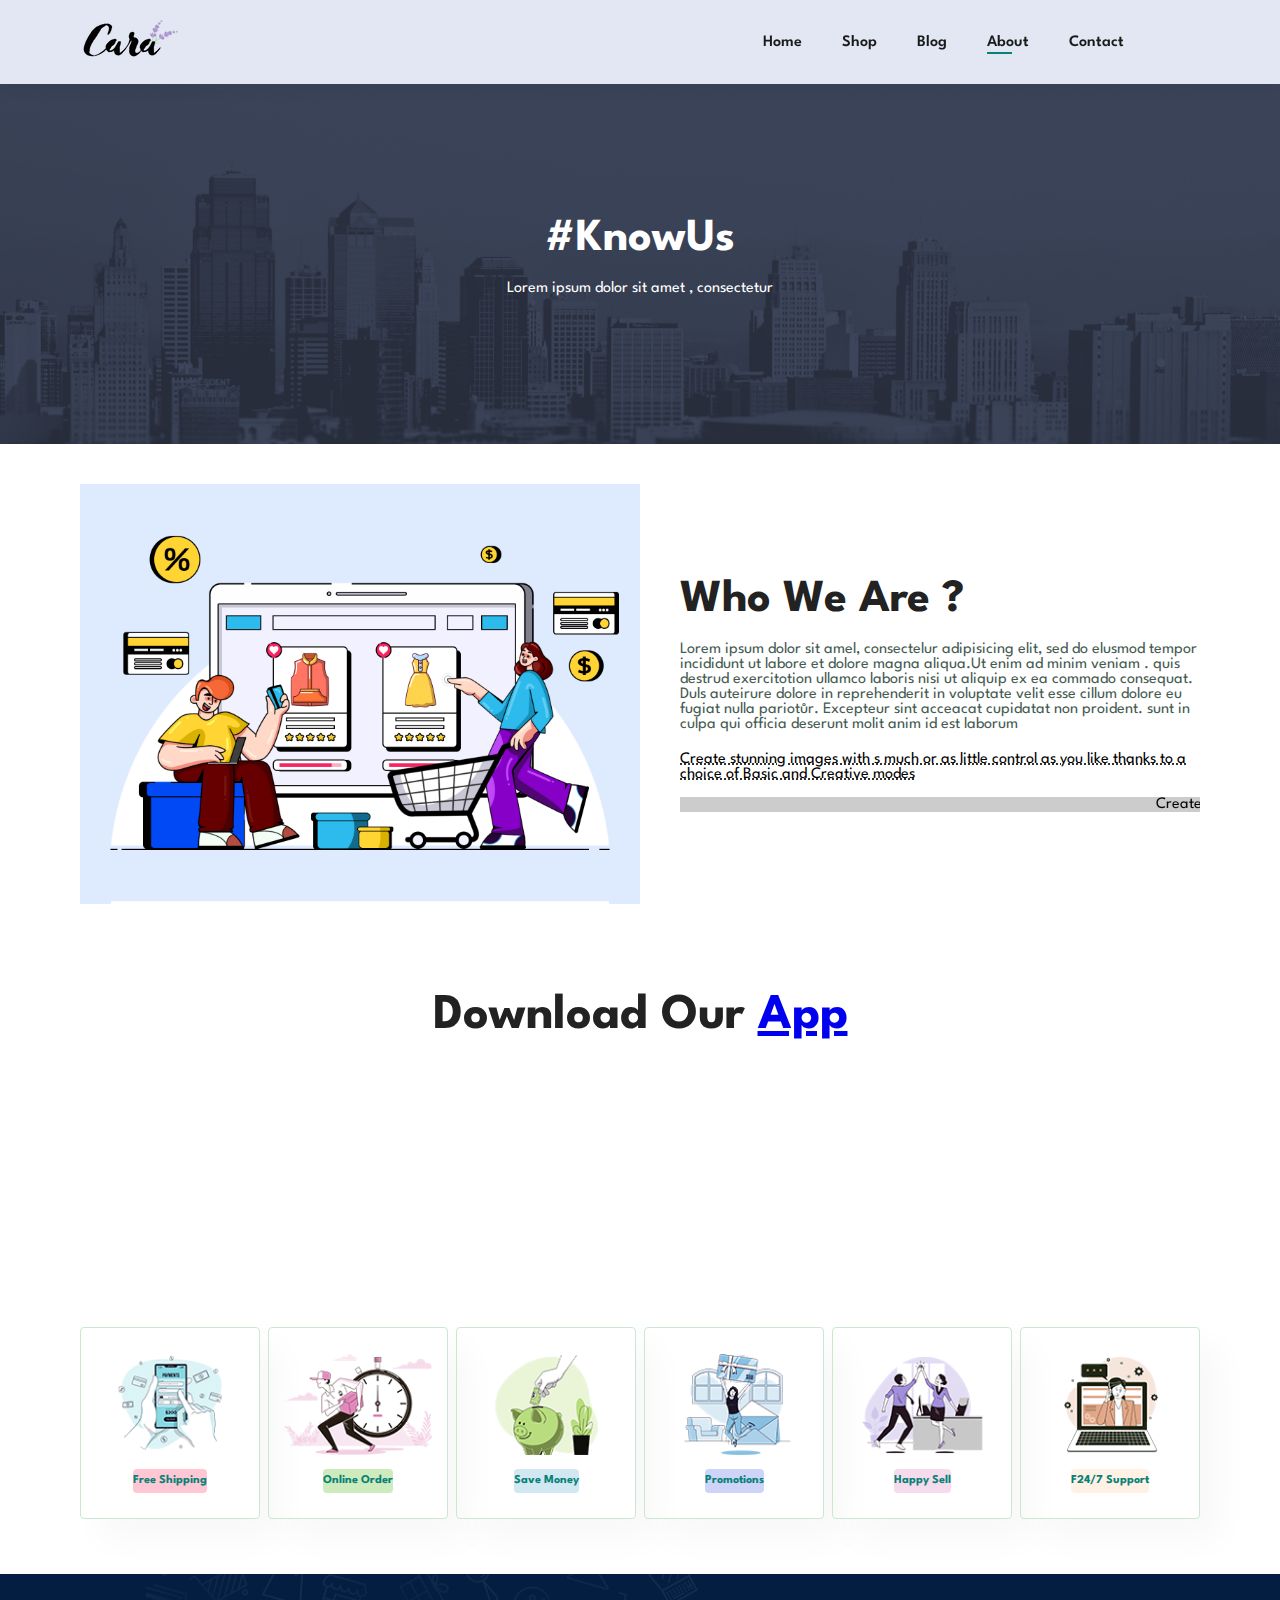
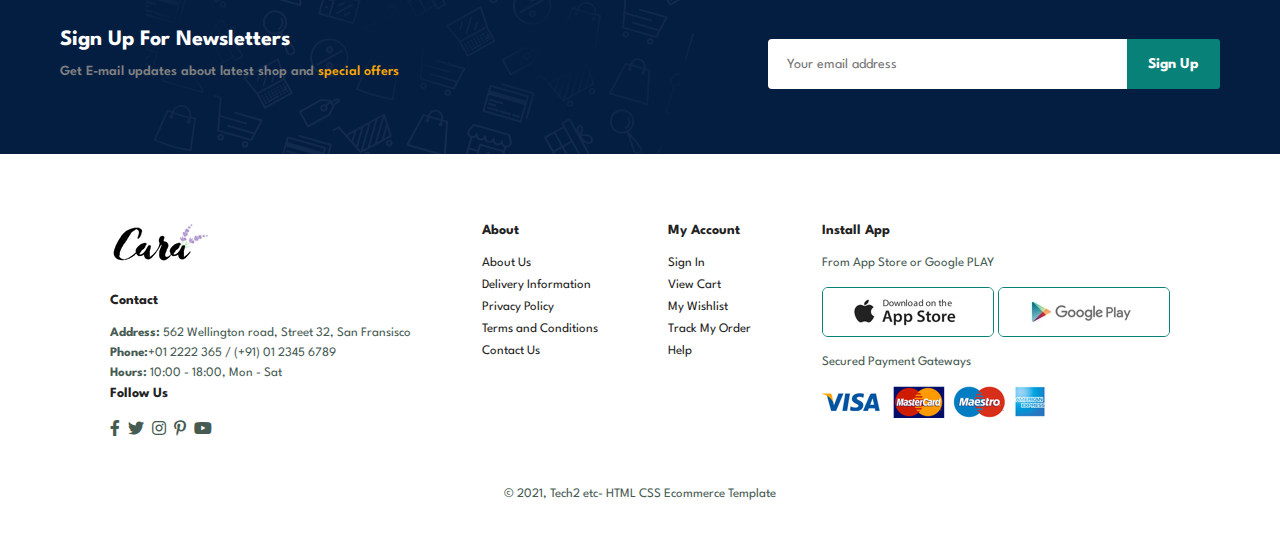
==== Build-and-Deploy-Ecommerce-Website-main/about.html @ 0dcd0d37 "Add files via upload" ====
<!DOCTYPE html>
<html lang="en">

    <head>
        <meta charset="UTF-8">
        <meta http-equiv="X-UA-Compatible" content="IE=edge">
        <meta name="viewport" content="width=device-width, initial-scale=1.0">
        <title>Tech2etc Ecommerce Tutorial</title>
        <link rel="stylesheet" href="https://pro.fontawesome.com/releases/v5.10.0/css/all.css" />

        <link rel="stylesheet" href="style.css">
    </head>

    <body>
 <section id="header">
    <a href="#"><img src="img/logo.png" class="logo" alt=""></a>

    <div>
        <ul id="nav-bar">
            <li><a href="index.html">Home</a></li>
            <li><a  href="shop.html">Shop</a></li>
            <li><a href="blog.html">Blog</a></li>
            <li><a class="active"  href="about.html">About</a></li>
            <li><a href="contact.html">Contact</a></li>
            <li id="lg-bag"><a href="cart.html"><i class="far fa-shopping-bag"></i></a></li>
            <a href="#" id="close"><i class="far fa-times"></i></a>

        </ul>
    </div>
    <div id="mobile">
        
        <a href="cart.html"><i class="far fa-shopping-bag"></i></a>
        <i id="bar" class="fas fa-outdent"></i>
    </div>
 </section>
 <section id="page-header" class="about-header">
    
    <h2>#KnowUs</h2>
    
    <p>Lorem ipsum  dolor sit amet , consectetur</p>
   
 </section>
 <section id="about-head" class="section-p1">
   <img src="img/about/a6.jpg" alt="">
    <div>
        <h2>Who We Are ?</h2>
        <p>Lorem ipsum dolor sit amel, consectelur adipisicing elit, sed do
            elusmod tempor incididunt ut labore et dolore magna aliqua.Ut
            enim ad minim veniam . quis destrud exercitotion ullamco laboris
            nisi ut aliquip ex ea commado consequat. Duls auteirure dolore in
            reprehenderit in voluptate velit esse cillum dolore eu fugiat nulla
            pariotůr. Excepteur sint acceacat cupidatat non proident. sunt in
            culpa qui officia deserunt molit anim id est laborum</p>

         <abbr title="">Create stunning images with s much or as little control as you
             like thanks to a choice of Basic and Creative modes</abbr>   
         <br><br>    
         <marquee bgcolor="#ccc" loop="-1" scrollamount="5" width="100%">Create stunning images with s much or as little control as you
            like thanks to a choice of Basic and Creative modes</marquee>
    </div>

 </section>


<section id="about-app" class="section-p1">
    <h1>Download Our <a href="#">App</a></h1>
    <div class="video">
        <video autoplay muted loop src="img/about/1.mp4"></video>
    </div>



</section>
<section id="feature" class="section-p1">
    <div class="fe-box">
        <img src="img/features/f1.png" alt="">
        <h6>Free Shipping</h6>
    </div>
    <div class="fe-box">
        <img src="img/features/f2.png" alt="">
        <h6>Online Order</h6>
    </div>
    <div class="fe-box">
        <img src="img/features/f3.png" alt="">
        <h6>Save Money</h6>
    </div>
    <div class="fe-box">
        <img src="img/features/f4.png" alt="">
        <h6>Promotions</h6>
    </div>
    <div class="fe-box">
        <img src="img/features/f5.png" alt="">
        <h6>Happy Sell</h6>
    </div>
    <div class="fe-box">
        <img src="img/features/f6.png" alt="">
        <h6>F24/7 Support</h6>
    </div>

    
 </section>

 <section id="newsletter">
  
    <div class="newtext">
        <h4>Sign Up For Newsletters</h4>
        <p>Get E-mail updates about latest shop and <span>special offers</span> </p>

     </div>
     <div class="form">
        <input type="text" placeholder="Your email address">
        <button class="normal">Sign Up</button>
     </div>
    
</section> 

<footer class=" section-p1">
    <div class="col">
        <img class="logo" src="img/logo.png" alt="">
        <h4>Contact</h4>
        <p><strong>Address:</strong> 562 Wellington road, Street 32, San Fransisco</p>
        <p><strong>Phone:</strong>+01 2222 365 / (+91) 01 2345 6789</p>
        <p><strong>Hours:</strong> 10:00 - 18:00, Mon - Sat</p>
        <div class="follow">
            <h4>Follow Us</h4>
            <div class="icon">
                
                <i class="fab fa-facebook-f"></i>
    
                <i class="fab fa-twitter"></i>
                <i class="fab fa-instagram"></i>
                <i class="fab fa-pinterest-p"></i>
                <i class="fab fa-youtube"></i>
            </div>
        </div>
    </div>
    <div class="col">
        <h4>About</h4>
        <a href="#">About Us</a>
        <a href="#">Delivery  Information</a>
        <a href="#">Privacy Policy</a>
        <a href="#">Terms and Conditions</a>
        <a href="#">Contact Us</a>
    </div>
    <div class="col">
        <h4>My Account</h4>
        <a href="#">Sign In</a>
        <a href="#">View Cart</a>
        <a href="#">My Wishlist</a>
        <a href="#">Track My Order</a>
        <a href="#">Help</a>
    </div>
    <div class="col install">
        <h4>Install App</h4>
        <p>From App Store or Google PLAY</p>
        <div class="row">
            <img src="img/pay/app.jpg" alt="">
            <img src="img/pay/play.jpg" alt="">
        </div>
        <p>Secured Payment Gateways</p>
            <img src="img/pay/pay.png" alt="">
        
    </div>
    <div class="copy-right">
        <p> © 2021, Tech2 etc- HTML CSS Ecommerce Template </p>
    </div>
    


        <script src="script.js"></script>
    </body>
</footer>
</html>
---- Build-and-Deploy-Ecommerce-Website-main/style.css ----
@import url("https://fonts.googleapis.com/css2?family=Spartan:wght@100;200;300;400;500;600;700;800;900&display=swap");
* {
  margin: 0;
  padding: 0;
  box-sizing: border-box;
  font-family: "Spartan", sans-serif;
}

html {
  scroll-behavior: smooth;
}

/* Global Styles */

h1 {
  font-size: 50px;
  line-height: 64px;
  color: #222;
}

h2 {
  font-size: 46px;
  line-height: 54px;
  color: #222;
}

h4 {
  font-size: 20px;
  color: #222;
}

h6 {
  font-weight: 700;
  font-size: 12px;
}

p {
  font-size: 16px;
  color: #465b52;
  margin: 15px 0 20px 0;
}

.section-p1 {
  padding: 40px 80px;
}

.section-m1 {
  margin: 40px 0;
}

body {
  width: 100%;
}


/*header start*/

#header{
  display: flex;
  align-items: center;
  justify-content: space-between;
  padding: 20px 80px;
  background-color: #E3E6F3;
  box-shadow: 0 5px 15px rgba(0, 0, 0,0.06);
  z-index: 999;
  position: sticky;
  top: 0;
  left: 0;
}

#nav-bar{
  display: flex;
  align-items: center;
  justify-content: center;
  

}
#nav-bar.active{
  
  right:0px;

}
#nav-bar li{
  list-style: none;
  padding: 0 20px;
  position: relative;
  
}
#nav-bar li a{
  text-decoration: none;
  font-size: 16px;
  font-weight: 600;
  color: #1a1a1a;
  transition: 0.3s ease;

}
#nav-bar li a:hover,
  #nav-bar li a.acive{
  color: #088178;
 

}
#nav-bar li a.active::after,
#nav-bar li a:hover::after{
  content: "";
  width: 30%;
  height: 2px;
  background-color: #088178;
  position: absolute;
  bottom: -4px;
  left: 20px;
}
#mobile{
  display: none;
  align-items: center;
}
#close{
  display: none;
}

/*home page*/
#Hero{
  background-image: url(img/hero4.png);
  height: 90vh;
  width: 100%;
  background-size: cover;
  background-position: top 25% right 0;
  padding: 0 80px;
  display: flex;
  align-items: flex-start;
  justify-content: center;
  flex-direction: column;

}
#Hero h4{
  padding-bottom: 15px;

}
#Hero h1{
  color: #088178;
}
#Hero button{
  background-image: url(img/button.png);
  background-color: transparent;
  color: #088178;
  border: 0;
  padding: 14px 80px 14px 65px;
  font-weight: bold;
  background-repeat: no-repeat;
  cursor: pointer;
  font-size: 15px;
}
#feature{
  display: flex;
  align-items: center;
  justify-content: space-between;flex-wrap: wrap;

}
#feature .fe-box{
  width: 180px;
  text-align: center;
  padding: 25px 15px;
  box-shadow: 20px 20px 34px rgba(0, 0, 0,0.03);
  border: 1px solid #cce7d0;
  border-radius: 4px;
  margin: 15px 0;
}
#feature .fe-box:hover{
  box-shadow: 10px 10px 54px rgba(80, 72, 231,0.6);
}
#feature .fe-box h6 {
  padding: 10x 9px 7px 9px;
  display: inline-block;
  line-height: 2;
  border-radius: 4px;
  background-color: #ffc7d3; 
  color: #088178;
}
#feature .fe-box img{
  width: 100%;
  margin-bottom: 10px;
}
#feature .fe-box:nth-child(2) h6{
  background-color: #cdebbc;
}
#feature .fe-box:nth-child(3) h6{
  background-color: #d1e8f2;
}
#feature .fe-box:nth-child(4) h6{
  background-color: #cdd4f8;
}
  #feature .fe-box:nth-child(5) h6{
    background-color: #f6dbec;
  }
  #feature .fe-box:nth-child(6) h6{
    background-color: #fff2e5;
  }
  #Product1{
    text-align: center;
  }
  #Product1 .pro-container{
    display:flex;
    flex-direction: row;
    justify-content: space-between;
    padding-top:20px;
    flex-wrap: wrap;
  }
  #Product1 .pro{
    width: 23%;
    min-width: 250px;
    padding: 10px 12px;
    border: 1px solid #cce7d0 ;
    border-radius: 25px;
    cursor: pointer;
    box-shadow: 20px 20px 30px rgba(0, 0, 0,0.02);
    transition: 0.2s ease;
    margin: 15px 0;
    position: relative;
  }
  #Product1 .pro img{
     width: 100%;
    border-radius: 20px;
  }
  #Product1 .pro:hover{
    box-shadow: 10px 10px 54px rgba(0, 0, 0,0.6);
  }
  #Product1 .pro .des{
    text-align:start;
    padding: 10px 0;
  }
  #Product1 .pro .des span{
    color: #606063;
    font-size: 12px;

  }
  #Product1 .pro .des h5{
padding-top: 7px;
color: #1a1a1a;
font-size: 14px;
  }
  
  #Product1 .pro .des i{
    font-size: 12px;
    color: rgb(243, 181, 25);
  }
  #Product1 .pro .des h4{
    padding-top: 7px;
    font-size: 15px;
    font-weight: 700;
    color: #088178;
  }
  #Product1 .pro .cart{
    width: 40px;
    height: 40px;
    line-height: 40px;
    border-radius: 50px;
    background-color: #e8f6ea;
    font-weight: 500;
    color: #088178;
    border: 1px solid #cce7d0;
    position: absolute;
    bottom: 20px;
    right: 10px;
  }
  #banner img{
    width: 100%;
    display: block;
  }
  #banner{
    display: flex;
    flex-direction: column;
    justify-content: center;
    align-items: center;
    text-align: center;
    background-image: url(img/banner/b2.jpg);
    width: 100%;
    height: 40vh;
    background-size: cover;
  }
  #banner h4{
    color: white;
    font-size: 14px;
     
  }
  #banner h2{
    color: white;
    padding-top: 10px;
    padding-bottom: 10px ;
    font-size:35px;
    line-height: 40px;
     
  }
  #banner h2 span{
    color: red;
  }
  button.normal{
    font-size: 15px;
    line-height: 30px;
    font-weight:700;
    border-radius: 3px;
    width: 120px;
    border: 1px solid transparent;
    cursor: pointer;
    transition: 0.2s;
    
  }
  #banner button:hover{
    background-color: rgb(41, 155, 155);
    color: white;
    
  }
  
  #sm-banner .banner-box{
    display: flex;
    background-image: url(img/banner/b17.jpg);
    background-size: cover;
    justify-content: center;
    align-items:flex-start;
    height: 50vh;
    min-width: 580px;
    flex-direction: column;
    background-position: center;
    padding:30px ;

  }
  #sm-banner .banner-box2{
    background-image: url(img/banner/b10.jpg);
  }
  #sm-banner{
    display: flex;
    justify-content: space-between;
    flex-wrap: wrap;
  }
  #sm-banner h4{
    color: #fff;
    font-size: 20px;
    font-weight: 300;

  }
  #sm-banner h2{
color: white;
font-size: 28px;
font-weight: 800;
  }
  #sm-banner p{
    color: white;
    font-size: 14px;
    font-weight: 500;
    padding-bottom: 15px;
  }
  button.white{
    font-size: 13px;
    line-height: 30px;
    font-weight:600;
    border-radius: 7px;
    width: 120px;
    border: 1px solid white;
    cursor: pointer;
    transition: 0.2s;
    color: white;
    background-color:transparent;
    outline: none;
    
  }
  #sm-banner .banner-box:hover button{

background-color: #088178;
border: 1px solid #088178;

  }
  #banner3 .banner-box{
    display: flex;
    background-image: url(img/banner/b7.jpg);
    background-size: cover;
    justify-content: center;
    align-items:flex-start;
    height: 30vh;
    min-width: 30%;
    flex-direction: column;
    background-position: center;
    padding: 20px;
    margin-bottom: 20px;
    
  }
  #banner3 h2{
    color: white;
    font-weight: 900;
    font-size: 22px;
padding-left:14px;
  }
  #banner3 p{
    color: #ec544e;
    font-weight: 800;
    font-size: 15px;
    padding-left: 14px;
  }
  #banner3{
    display: flex;
    justify-content: space-between;
    flex-wrap: wrap;
    padding: 0 80px;
  }
   #banner3 .b4{
    background-image: url(img/banner/b4.jpg);
  }
   #banner3 .b5{
    background-image: url(img/banner/b18.jpg);
   }
   
   #newsletter{
    display: flex;
    justify-content:space-between;
    flex-wrap: wrap;
    align-items: center;
    background-image: url(img/banner/b14.png);
    background-repeat: no-repeat;
    background-position: 20% 30%;
    background-color: #041e42;
    height: 20vh;
   }
   #newsletter .newtext h4{
    color: white;
    padding-left: 60px;
    font-weight: 700;
    font-size: 22px;
    
   }
   #newsletter .newtext span{
    color: rgba(255, 170, 0, 0.985);
   }
   #newsletter .newtext p{
     color: gray;
     padding-left: 60px;
     font-size: 14px;
     font-weight: 600;
   }
   #newsletter .form{
    padding-right: 60px;
    border: 1px;
    border-radius: 3px;
   }
   #newsletter input{
     height: 3.125rem;
     padding: 0 1.25em;
     font-size: 14px;
     width: 100%;
     border: 1px solid transparent;
     border-radius: 4px;
     outline: none;
     border-top-right-radius: 0;
     border-bottom-right-radius:0;
   }
   #newsletter button{
    background-color: #088178;
    color: white;
    white-space: nowrap;
    border-top-left-radius: 0;
     border-bottom-left-radius:0;
   }
   #newsletter .form{
    display: flex;
    width: 40%;
   }
   footer{
    display: flex;
    flex-wrap: wrap;
    justify-content: space-between;
   }
   footer .col{
    display: flex;
    flex-direction: column;
    align-items:flex-start;
    margin-bottom: 20px;
    padding: 30px;
    
   }
   
  footer .logo{
    margin-bottom: 30px;
   }
  footer h4{
    font-size: 14px;
    padding-bottom: 20px;
  }
  footer p{
    font-size: 13px;
    padding: 0 0 8px 0;
  }
  footer a{
    font-size: 13px;
    text-decoration: none;
    color: #222;
    margin-bottom: 10px;
  }
  footer .follow i{
    padding-right: 4px;
    color: #465b52;
    cursor: pointer;
  }
  footer .install .row img{
 border: 1px solid#088178;
 border-radius: 6px;
  }
footer .install img{
  margin: 10px 0 15px 0;
}
footer .follow i:hover,
footer a:hover{
  color: #088178;
}
footer .copy-right{
  width: 100%;
  text-align: center;
}

/*Shop Page*/

#page-header{
  background-image: url(./img/banner/b1.jpg);
  width: 100%;
  height: 40vh;
  background-size: cover;
  display: flex;
  justify-content: center;
  text-align: center;
  flex-direction: column;
  padding: 14px;

}
#page-header h2,
#page-header p{
 color: #fff;
}

#pagination{
  text-align: center;

}
#pagination a{
  text-decoration: none;
  background-color: #088178;
  padding: 15px 20px;
  border-radius: 4px;
  color: #fff;
  font-weight: 600;
}

#pagination a i{
  font-size:16px ;
  font-weight: 600;
}
#prodetails{
  display: flex;
  margin-top: 20px;
}



#prodetails .single-pro-image{
   width: 40%;
   margin-right: 50px;
}


.small-img-group{
 display: flex;
 justify-content:space-between ;
}


.small-img-col{
flex-basis: 24%;
cursor: pointer;


}
#prodetails .single-pro-details{
  width: 50%;
  padding-top: 30px;
}

#prodetails .single-pro-details h4{
  padding: 40px 0 20px 0;
}

#prodetails .single-pro-details h2{
  font-size: 26px;
}

#prodetails .single-pro-details select{
  display: block;
  padding: 5px 10px;
  margin-bottom: 10px;
}

#prodetails .single-pro-details input{
  width: 50px;
  height: 47px;
  padding-left: 10px;
  font-size: 16px;
  margin-right: 10px;
}


#prodetails .single-pro-details input:focus{

  outline: none;
}
#prodetails .single-pro-details button{

background: #088178;
color: #fff;

height: 47px;
}
#prodetails .single-pro-details span{
  line-height: 25px;
}


footer p{
  margin: 0 !important;
}


/*Blog Page*/


#page-header.blog-header{
  background-image: url(img/banner/b19.jpg);

}
#blog{
  padding: 150px 150px 0 150px;
}

#blog .blog-box{
   display: flex;
   align-items: center;
   width: 100%;
   position: relative;
   padding-bottom: 90px;
}
#blog .blog-img{
width: 50%;
margin-right:40px ;
}
#blog img{
  width: 100%;
  height: 300px;
  object-fit: cover;
}

#blog .blog-details{
  width: 50%;
  
  }

  #blog .blog-details a{
    text-decoration: none;
    font-size: 11px;
    color: black;
    font-weight: 700;
    position: relative;
    transition: 0.3s;
    }
  
    #blog .blog-details a::after{
      content: " ";
      width: 50px;
      height: 1px;
      background-color: black;
      position: absolute;
      top: 4px;
      right:-60px ;
    }
    #blog .blog-details a:hover{
      color: #088178;
    }

    #blog .blog-details a:hover::after{
      background-color: #088178;
    }

    #blog .blog-box h1{
      position: absolute;
      top: -40px;
      left: 0;
      font-size: 70px;
      font-weight: 700;
      color: #c9cbce;
      z-index: -9;
    }



/*About Page*/

#page-header.about-header{
  background-image: url(img/about/banner.png);
}

#about-head img{
width: 50%;
height: auto;
}

#about-head{
  display: flex;
  align-items: center;
}
#about-head div{
padding-left: 40px;
}

#about-app{
text-align: center;
}

#about-app .video{
  width: 70%;
  height: 100%;
  margin: 30px auto 0 auto;
}

#about-app .video video{
width: 100%;
height: 100%;
border-radius: 20px;
}

/*Cotact Page*/


#contact-details{
display: flex;
align-items: center;
justify-content: space-between;

}

#contact-details .details{
width: 40%;
}

#contact-details .details span,
#form-details form span{
  font-size: 12px;
}

#contact-details .details h2,
#form-details form h2{
  font-size:26px ;
  line-height: 35px;
  padding: 20px 0;
}

#contact-details .details h3{
  font-size:16px ;
 padding-bottom: 15px;
}


#contact-details .details li{
list-style: none;
display: flex;
padding: 10px 0;

}

#contact-details .details li i{
font-size: 14px;
padding-right: 22px;

}
#contact-details .details li p{
  font-size: 14px;
 margin: 0;
  
  }

#contact-details .map{
   height: 400px;
   width: 55%;
    }

#contact-details .map iframe{
      height:100%;
      width: 100%;
 }
 

#form-details{
display: flex;
justify-content: space-between;
margin: 30px;
padding: 80px;
border: 1px solid #e1e1e1;
 }






#form-details form{
width: 65%;
display: flex;
flex-direction: column;
}

#form-details form input,
#form-details form textarea{
width: 100%;
padding: 12px;
outline: none;
margin-bottom: 20px;
border: 1px solid #e1e1e1;
}

#form-details form button{
  background-color: #088178;
  color: white;
}
#form-details .people div{
padding-bottom: 25px;
display: flex;
align-items: flex-start;
}

#form-details .people div img{
 width: 65px;
 height: 65px;
 object-fit: cover;
 margin-right: 15px;
  }
  
#form-details .people div p{
margin: 0;
font-size: 13px;
line-height: 25px;
  }

  #form-details .people div span{
    display: block;
    font-size: 16px;
    font-weight: 600;
    color: #000;
  }


/*Cart Page*/

#cart{
  overflow-x: auto;
}

#cart table{
  width: 100%;
  border-collapse: collapse;
  table-layout: fixed;
  white-space: nowrap;

}

#cart table img{
  width: 70px;
}
#cart table td:nth-child(1){
width: 100px;
text-align: center;
}
#cart table td:nth-child(2){
  width: 150px;
  text-align: center;
  }

  #cart table td:nth-child(3){
    width: 250px;
    text-align: center;
}

#cart table td:nth-child(4),
 #cart table td:nth-child(5),
#cart table td:nth-child(6){
      width: 150px;
      text-align: center;
}

  
#cart table td:nth-child(5) input{
     width: 70px;
     padding: 10px 5px 10px 15px;
}

#cart table thead{
  border: 1px solid #e2e9e1;
  border-left: none;
  border-right: none;
}
#cart table thead td{
  font-weight: 700;
  text-transform: uppercase;
  font-size: 13px;
  padding: 18px 0;
}
#cart table tbody tr td{
  padding-top:15px ;
}

#cart table tbody td{
  font-size: 13px;
}

#cart-add{
  display: flex;
  flex-wrap: wrap;
  justify-content: space-between;
}

#coupon{
  width: 50%;
  margin-bottom: 30px;
}

#coupon h3,
#subtotal h3
{
  padding-bottom: 15px;
}

#coupon input{
  padding: 10px 20px;
  outline: none;
  width: 60%;
  margin-right: 10px;
  border: 1px solid #e2e9e1;
}

#coupon button,
#subtotal button {
  background-color: #088178;
  color: white;
  height: 36px;
  
}

#subtotal{
  width: 50%;
  margin-bottom: 30px;
  border: 1px solid #e1e1e1;
  padding: 30px;
}


#subtotal table{
  border-collapse: collapse;
  width: 100%;
  margin-bottom: 20px;

}

#subtotal table td{
  border: 1px solid #e1e1e1;
  width: 50%;
 padding: 10px;
 font-size: 13px;
}









/*Start Media Querry*/

/*medium screen*/

@media(max-width:799px){

  .section-p1{
    padding: 40px 40px;
  }
  #nav-bar {
    display: flex;
    flex-direction: column;
    align-items: flex-start;
    justify-content: flex-start;
    position: fixed;
    top: 0;
    right: -300px;
    height: 100vh;
    width: 300px;
    background-color: #E3E6F3;
    box-shadow: 0 40px 60px rgba(0, 0, 0,0.01);
    padding: 80px 0 0 10px;
    transition: 0.3s;
    cursor: pointer;

}
#nav-bar li{
  margin-bottom: 25px;
}
#mobile{
  display: flex;
  align-items: center;

}

#mobile i{
  color: #1a1a1a;
  font-size: 24px;
  padding-left: 20px;
}
#close{
  display: initial;
  position: absolute;
  top: 30px;
  left: 30px;
  color: #222;
  font-size: 24px;
}
#lg-bag{
  display: none;
}
#Hero {
  
  height: 70vh;
  padding: 0 80px;
  background-position: top 30% right 30%;
  display: flex;
  align-items: flex-start;
  justify-content: center;
  flex-direction: column;
}
#feature {
  
  justify-content: center;
 
}
#feature .fe-box{
  margin: 15px 15px;
}
#Product1 .pro-container {
 
  justify-content: center;
  
}
#Product1 .pro {
  
  margin: 15px;
 
}
#banner {
  
  height: 20vh;
}
#sm-banner .banner-box {
 
  min-width: 100%;
  height: 30vh;
  
}
#banner3 {
  
  padding: 0 40px;
}
#banner3 .banner-box {
  
  width: 28%;
 
}
#newsletter .form {
 
  width: 70%;
  padding-left: 59px;
}

#newsletter {

  padding: 10px;
}
.news{
  text-align: start;
  
 }

/*contact page*/

#form-details {
  
  padding: 40px;
 
}
#form-details form {
  width: 50%;
  
}



}

/*small screen*/
@media(max-width: 477px){

  .section-p1 {
    padding: 20px;
}
#header{
  padding: 10px 30px;
}
h1 {
  font-size: 38px;
  
}
h2 {
  font-size: 32px;
  
}
#Hero {
  
  padding: 0 20px;
  background-position: 55%;
 
}
#feature {
  justify-content: space-between;
}
#feature .fe-box {
  width: 155px;
  
  margin: 0 0 15px 0;
}
#Product1 .pro {
  width: 100%;
 
}
#banner {
  height: 40vh;
}
#sm-banner .banner-box {
  
  height: 40vh;
}
#sm-banner .banner-box2 {
  margin-top: 20px;
}
#banner3 {
  
  padding: 0 20px;
}
#banner3  .banner-box {
  width: 100%;
}
#newsletter {
  text-align: center;
}
#newsletter .form {
  width: 100%;
  text-align: center;
  
 
}
#newsletter .newtext h4 {
  
  padding-left: 0px;
  
}
#newsletter .newtext p {
  
  padding-left: 0px;
 
}




   /*single product*/

  #prodetails{
    display: flex;
    flex-direction: column;
  } 
  #prodetails .single-pro-image{
   width: 100%;
   margin-right: 0px;
  }
  #prodetails .single-pro-details {
    width: 100%;
    
}
/*Blog page*/

#blog{
  padding: 100px 20px 0 20px;
}



#blog .blog-box{
  display: flex;
  flex-direction: column;
  align-items: flex-start;

}
#blog .blog-img{
  width: 100%;
  margin-right: 0;
  margin-bottom: 30px;
}
#blog .blog-details{
  width: 100%;
}
/*About page*/
#about-head {
  
  flex-direction: column;
  
}
#about-head img {
  width: 100%;
  margin-bottom: 20px;
 
}
#about-head div {
  padding-left: 0px;
}
#about-app .video {
  width: 100%;
  
}
/*contact page*/

#contact-details {
  display: flex;
  flex-direction: column;
  
}
#contact-details .details {
  width: 100%;
  margin-bottom: 30px;
}
#contact-details .map {
 
  width: 100%;
}
#form-details {
  
  
  margin: 10px;
  padding:30px 10px;
  flex-wrap: wrap;
}
#form-details form {
  width: 100%;
  margin-bottom: 30px;
}
/*Cart Page*/
#cart-add {
 
  flex-direction: column;
  
}

#coupon {
  width: 100%;
  
}
#coupon div{
 display: flex;
  
}


#subtotal {
  width: 100%;
  
  padding: 20px;
}
}
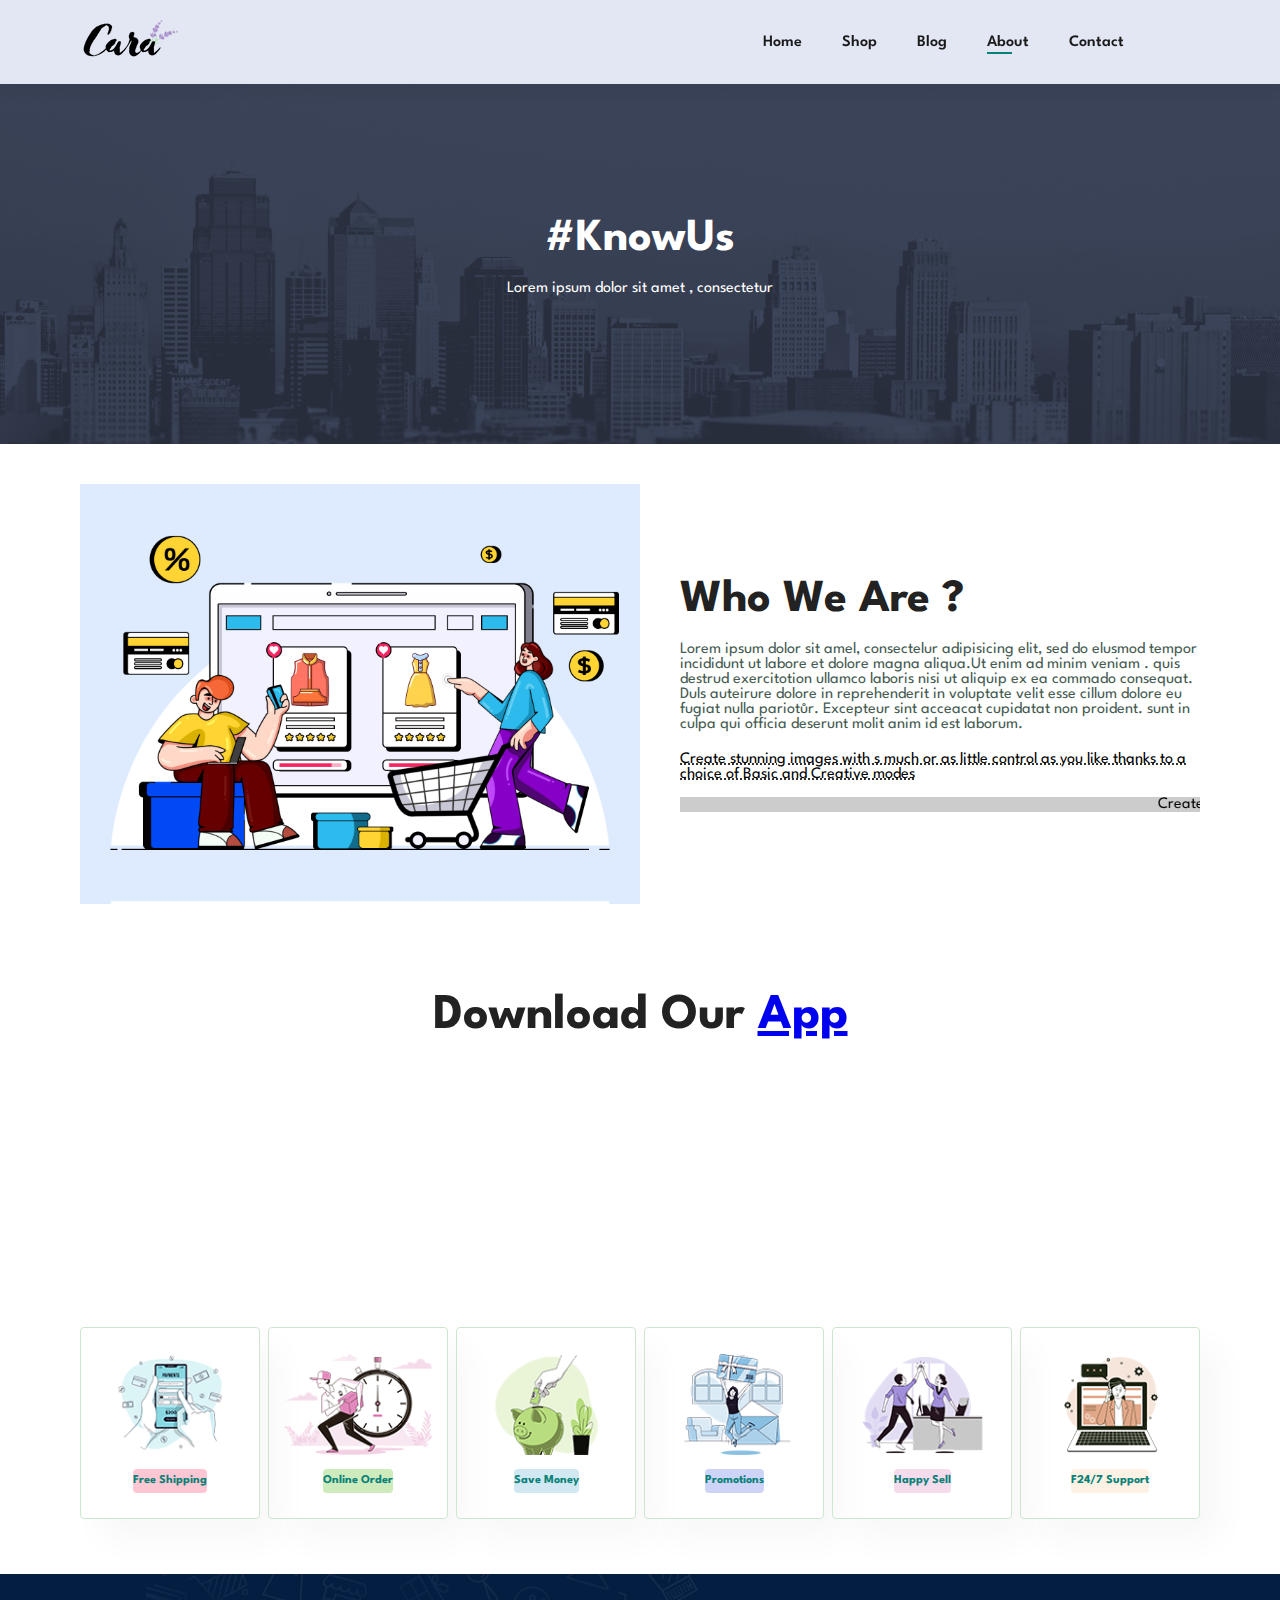
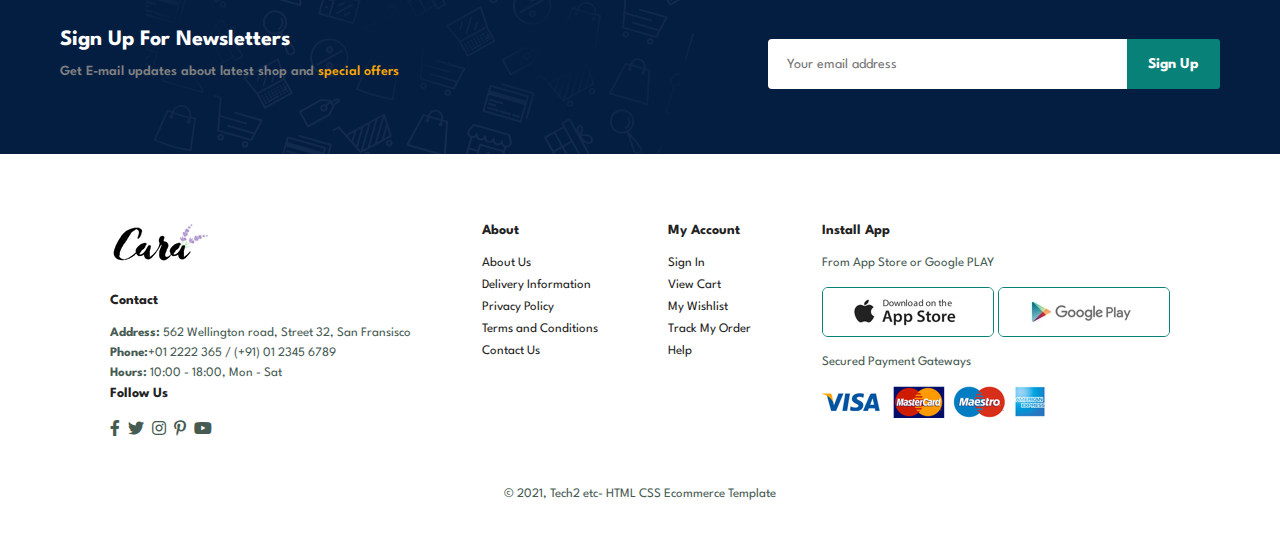
==== commit 4dccf5e3: "about.html" ====
--- a/Build-and-Deploy-Ecommerce-Website-main/about.html
+++ b/Build-and-Deploy-Ecommerce-Website-main/about.html
@@ -50,7 +50,7 @@
             nisi ut aliquip ex ea commado consequat. Duls auteirure dolore in
             reprehenderit in voluptate velit esse cillum dolore eu fugiat nulla
             pariotůr. Excepteur sint acceacat cupidatat non proident. sunt in
-            culpa qui officia deserunt molit anim id est laborum</p>
+            culpa qui officia deserunt molit anim id est laborum.</p>
 
          <abbr title="">Create stunning images with s much or as little control as you
              like thanks to a choice of Basic and Creative modes</abbr>   
